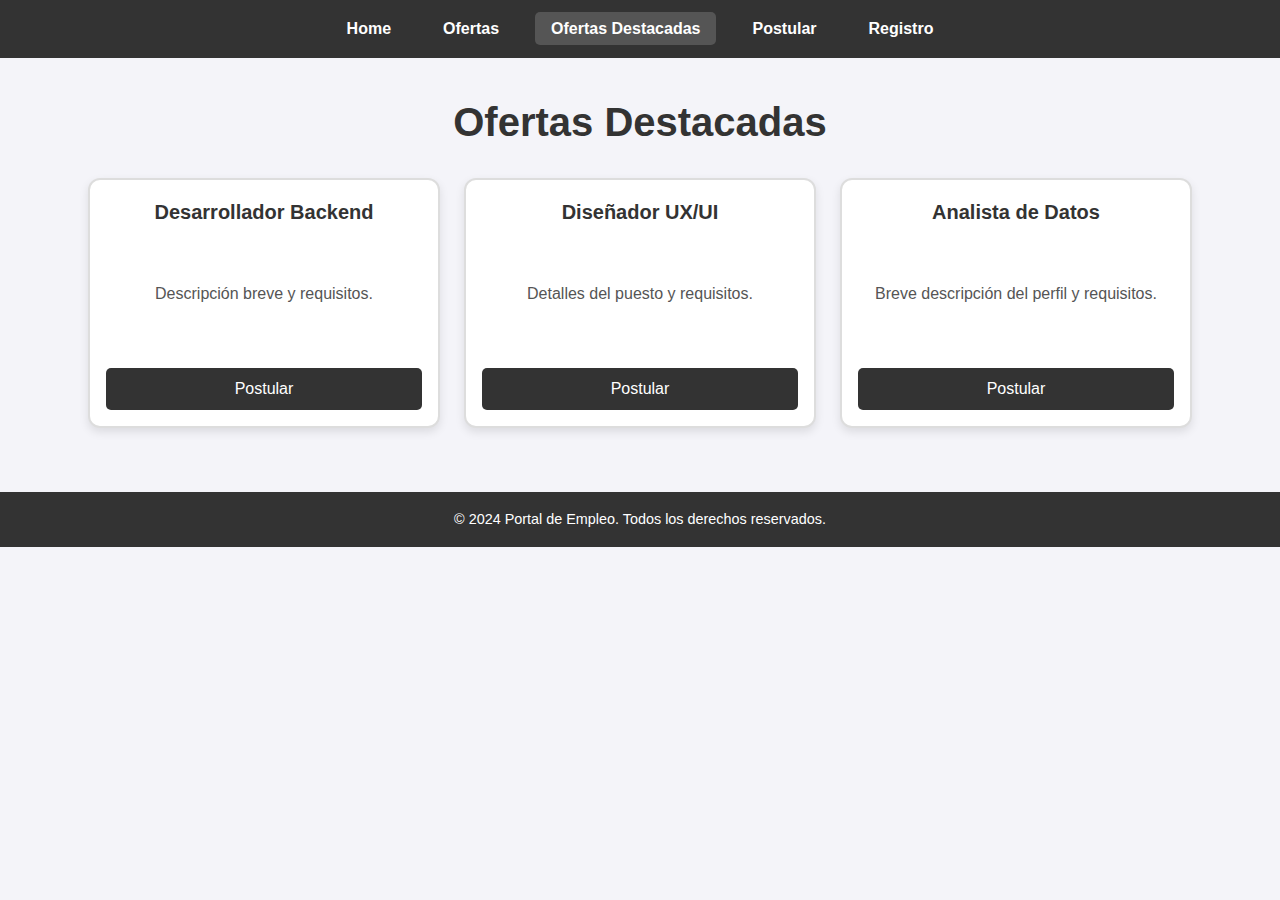
==== destacadas.html @ 7d238fcc "Initial commit" ====
<!DOCTYPE html>
<html lang="es">
<head>
    <meta charset="UTF-8">
    <meta name="viewport" content="width=device-width, initial-scale=1.0">
    <title>Ofertas Destacadas</title>
    <link rel="stylesheet" href="destacadas.css">
</head>
<body>
    <header>
        <nav>
            <ul class="nav-list">
                <li><a href="index.html">Home</a></li>
                <li><a href="ofertas.html">Ofertas</a></li>
                <li><a href="destacadas.html" class="active">Ofertas Destacadas</a></li>
                <li><a href="postular.html">Postular</a></li>
                <li><a href="registro.html">Registro</a></li>
            </ul>
        </nav>
    </header>
    <main>
        <section class="destacadas">
            <h1>Ofertas Destacadas</h1>
            <div class="cards-grid">
                <div class="card">
                    <h2>Desarrollador Backend</h2>
                    <p>Descripción breve y requisitos.</p>
                    <a href="postular.html" class="btn">Postular</a>
                </div>
                <div class="card">
                    <h2>Diseñador UX/UI</h2>
                    <p>Detalles del puesto y requisitos.</p>
                    <a href="postular.html" class="btn">Postular</a>
                </div>
                <div class="card">
                    <h2>Analista de Datos</h2>
                    <p>Breve descripción del perfil y requisitos.</p>
                    <a href="postular.html" class="btn">Postular</a>
                </div>
                <!-- Repite para otras ofertas destacadas -->
            </div>
        </section>
    </main>
    <footer>
        <p>&copy; 2024 Portal de Empleo. Todos los derechos reservados.</p>
    </footer>
    <div id="loading-bar" class="hidden"></div>
    <script src="loading-bar.js"></script>
</body>
</html>
---- destacadas.css ----
/* Reset y estilos globales */
* {
    margin: 0;
    padding: 0;
    box-sizing: border-box;
}

body {
    font-family: Arial, sans-serif;
    background-color: #f4f4f9;
    color: #333;
    line-height: 1.6;
}

/* Encabezado y navegación */
header {
    background-color: #333;
    padding: 1rem 0;
}

.nav-list {
    list-style: none;
    display: flex;
    justify-content: center;
    gap: 20px;
}

.nav-list a {
    color: #fff;
    text-decoration: none;
    padding: 0.5rem 1rem;
    font-weight: bold;
    border-radius: 5px;
    transition: background-color 0.3s ease;
}

.nav-list a:hover, .nav-list .active {
    background-color: #555;
}

/* Contenido principal */
main {
    padding: 2rem;
    max-width: 1200px;
    margin: auto;
}

.destacadas, .ofertas {
    text-align: center;
    margin-bottom: 2rem;
}

.destacadas h1, .ofertas h1 {
    color: #333;
    font-size: 2.5rem;
    margin-bottom: 1.5rem;
}

/* Estilos de la cuadrícula de cards */
.cards-grid {
    display: grid;
    grid-template-columns: repeat(auto-fit, minmax(250px, 1fr));
    gap: 1.5rem;
    padding: 0 1rem;
}

/* Estilo de cada card cuadrada */
.card {
    background-color: #fff;
    border: 2px solid #ddd;
    border-radius: 12px;
    box-shadow: 0 4px 10px rgba(0, 0, 0, 0.1);
    padding: 1rem;
    text-align: center;
    height: 250px; /* Altura fija para asegurar proporción cuadrada */
    display: flex;
    flex-direction: column;
    justify-content: space-between;
    transition: transform 0.3s ease, box-shadow 0.3s ease, border-color 0.3s ease;
}

.card:hover {
    transform: scale(1.05);
    box-shadow: 0 8px 20px rgba(0, 0, 0, 0.15);
    border-color: #333;
}

.card h2 {
    font-size: 1.25rem;
    color: #333;
    margin-bottom: 0.5rem;
}

.card p {
    font-size: 1rem;
    color: #555;
    margin-bottom: 1rem;
}

.btn {
    display: inline-block;
    padding: 0.5rem 1rem;
    font-size: 1rem;
    background-color: #333;
    color: #fff;
    border-radius: 5px;
    text-decoration: none;
    transition: background-color 0.3s ease;
}

.btn:hover {
    background-color: #333;
}

/* Pie de página */
footer {
    background-color: #333;
    color: #fff;
    text-align: center;
    padding: 1rem;
}

footer p {
    font-size: 0.9rem;
}

#loading-bar {
    position: fixed;
    top: 0;
    left: 0;
    height: 4px;
    background-color: #007bff; /* Cambia el color según tu diseño */
    width: 0%;
    z-index: 9999;
    transition: width 0.4s ease-out;
  }
  
  #loading-bar.active {
    width: 100%; /* Simula la barra llenándose */
  }
  
  .hidden {
    display: none; /* Oculta la barra cuando no esté en uso */
  }
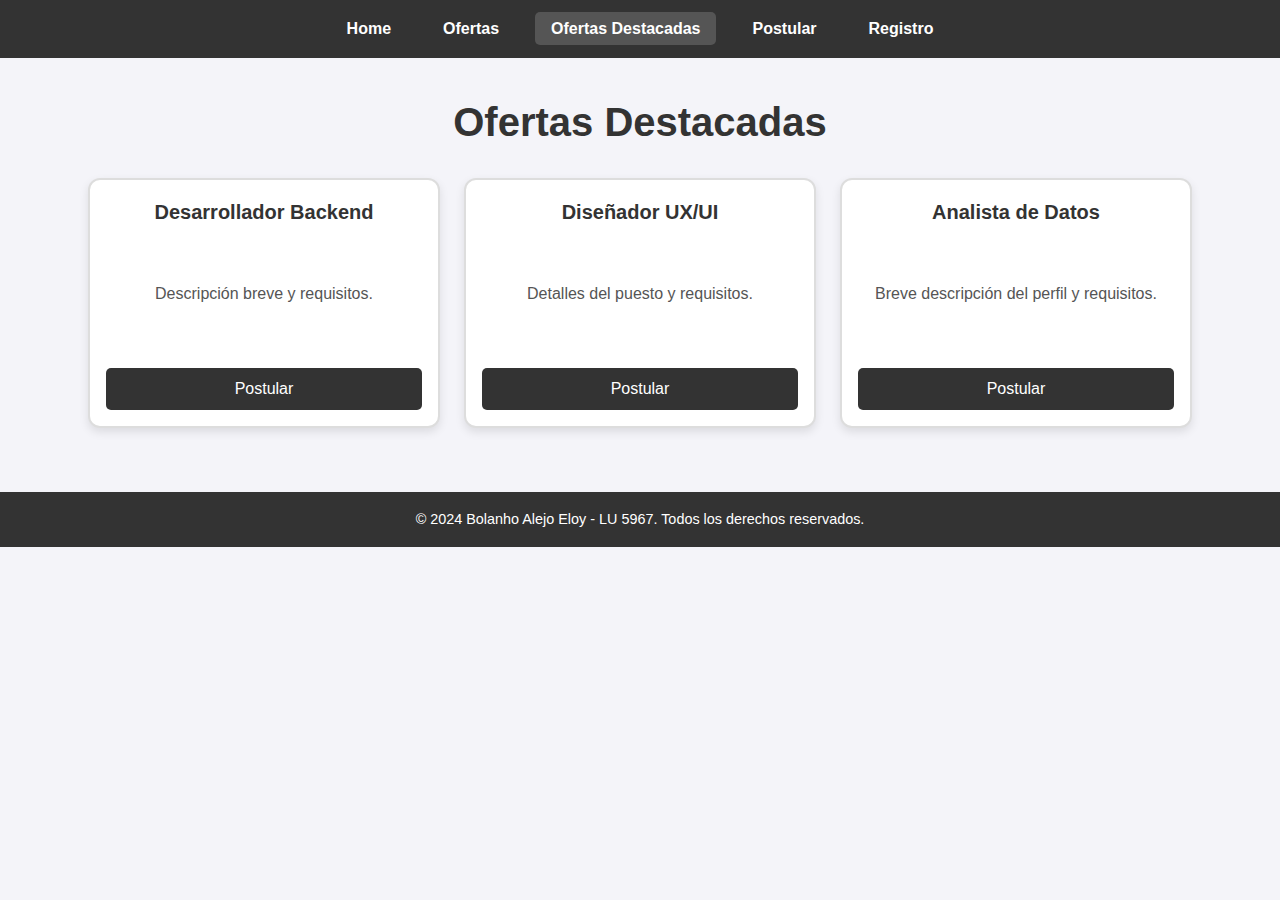
==== commit 5678479c: "Actualizacion Visual" ====
--- a/destacadas.html
+++ b/destacadas.html
@@ -37,12 +37,11 @@
                     <p>Breve descripción del perfil y requisitos.</p>
                     <a href="postular.html" class="btn">Postular</a>
                 </div>
-                <!-- Repite para otras ofertas destacadas -->
             </div>
         </section>
     </main>
     <footer>
-        <p>&copy; 2024 Portal de Empleo. Todos los derechos reservados.</p>
+        <p>&copy; 2024 Bolanho Alejo Eloy - LU 5967. Todos los derechos reservados.</p>
     </footer>
     <div id="loading-bar" class="hidden"></div>
     <script src="loading-bar.js"></script>
--- a/destacadas.css
+++ b/destacadas.css
@@ -1,4 +1,3 @@
-/* Reset y estilos globales */
 * {
     margin: 0;
     padding: 0;
@@ -12,7 +11,6 @@
     line-height: 1.6;
 }
 
-/* Encabezado y navegación */
 header {
     background-color: #333;
     padding: 1rem 0;
@@ -38,7 +36,6 @@
     background-color: #555;
 }
 
-/* Contenido principal */
 main {
     padding: 2rem;
     max-width: 1200px;
@@ -56,7 +53,6 @@
     margin-bottom: 1.5rem;
 }
 
-/* Estilos de la cuadrícula de cards */
 .cards-grid {
     display: grid;
     grid-template-columns: repeat(auto-fit, minmax(250px, 1fr));
@@ -64,7 +60,6 @@
     padding: 0 1rem;
 }
 
-/* Estilo de cada card cuadrada */
 .card {
     background-color: #fff;
     border: 2px solid #ddd;
@@ -72,7 +67,7 @@
     box-shadow: 0 4px 10px rgba(0, 0, 0, 0.1);
     padding: 1rem;
     text-align: center;
-    height: 250px; /* Altura fija para asegurar proporción cuadrada */
+    height: 250px;
     display: flex;
     flex-direction: column;
     justify-content: space-between;
@@ -112,7 +107,6 @@
     background-color: #333;
 }
 
-/* Pie de página */
 footer {
     background-color: #333;
     color: #fff;
@@ -129,17 +123,17 @@
     top: 0;
     left: 0;
     height: 4px;
-    background-color: #007bff; /* Cambia el color según tu diseño */
+    background-color: #007bff;
     width: 0%;
     z-index: 9999;
     transition: width 0.4s ease-out;
   }
   
   #loading-bar.active {
-    width: 100%; /* Simula la barra llenándose */
+    width: 100%;
   }
   
   .hidden {
-    display: none; /* Oculta la barra cuando no esté en uso */
+    display: none;
   }
   
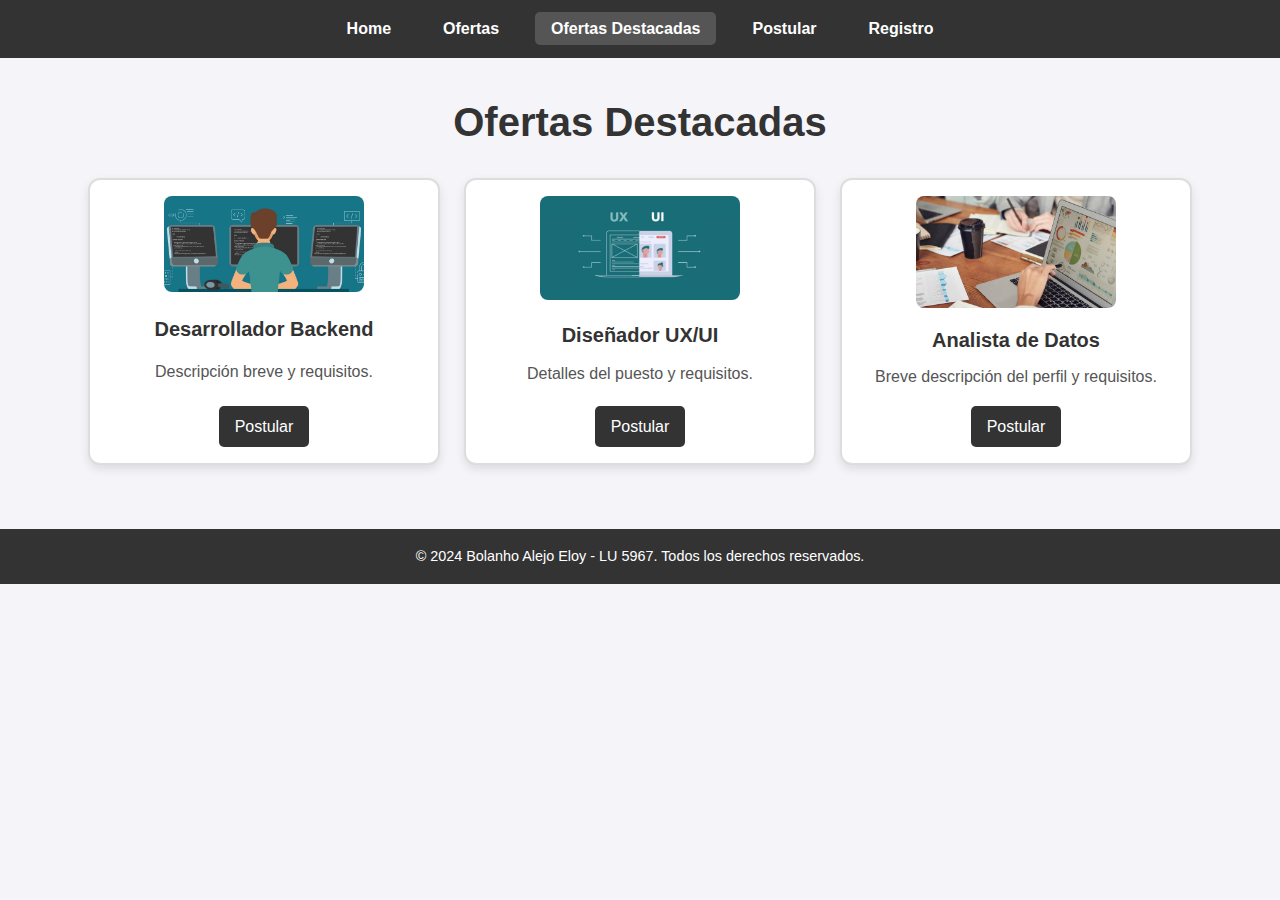
==== commit 7e09bd98: "Correcciones recomendadas" ====
--- a/destacadas.html
+++ b/destacadas.html
@@ -1,6 +1,26 @@
 <!DOCTYPE html>
 <html lang="es">
 <head>
+    <!-- Google tag (gtag.js) -->
+<script async src="https://www.googletagmanager.com/gtag/js?id=G-Q091GVLK1D"></script>
+<script>
+  window.dataLayer = window.dataLayer || [];
+  function gtag(){dataLayer.push(arguments);}
+  gtag('js', new Date());
+
+  gtag('config', 'G-Q091GVLK1D');
+</script>
+<!-- Hotjar Tracking Code for Sitio 5209380 (falta el nombre) -->
+<script>
+    (function(h,o,t,j,a,r){
+        h.hj=h.hj||function(){(h.hj.q=h.hj.q||[]).push(arguments)};
+        h._hjSettings={hjid:5209380,hjsv:6};
+        a=o.getElementsByTagName('head')[0];
+        r=o.createElement('script');r.async=1;
+        r.src=t+h._hjSettings.hjid+j+h._hjSettings.hjsv;
+        a.appendChild(r);
+    })(window,document,'https://static.hotjar.com/c/hotjar-','.js?sv=');
+</script>
     <meta charset="UTF-8">
     <meta name="viewport" content="width=device-width, initial-scale=1.0">
     <title>Ofertas Destacadas</title>
@@ -8,11 +28,12 @@
 </head>
 <body>
     <header>
+        <button class="menu-toggle" aria-label="Toggle menu">☰</button>
         <nav>
             <ul class="nav-list">
                 <li><a href="index.html">Home</a></li>
                 <li><a href="ofertas.html">Ofertas</a></li>
-                <li><a href="destacadas.html" class="active">Ofertas Destacadas</a></li>
+                <li><a href="destacadas.html"  class="active">Ofertas Destacadas</a></li>
                 <li><a href="postular.html">Postular</a></li>
                 <li><a href="registro.html">Registro</a></li>
             </ul>
@@ -23,16 +44,19 @@
             <h1>Ofertas Destacadas</h1>
             <div class="cards-grid">
                 <div class="card">
+                    <img src="Desarrollador-web-frond-back-end.jpg" alt="Desarrollador-Backend" class="card-img">
                     <h2>Desarrollador Backend</h2>
                     <p>Descripción breve y requisitos.</p>
                     <a href="postular.html" class="btn">Postular</a>
                 </div>
                 <div class="card">
+                    <img src="Future-and-Scope-of-UIUX-Design-1200x628.webp" alt="Diseñador-UX/UI" class="card-img">
                     <h2>Diseñador UX/UI</h2>
                     <p>Detalles del puesto y requisitos.</p>
                     <a href="postular.html" class="btn">Postular</a>
                 </div>
                 <div class="card">
+                    <img src="1680486389427.jpeg" alt="Analista-de-datos" class="card-img">
                     <h2>Analista de Datos</h2>
                     <p>Breve descripción del perfil y requisitos.</p>
                     <a href="postular.html" class="btn">Postular</a>
@@ -45,5 +69,15 @@
     </footer>
     <div id="loading-bar" class="hidden"></div>
     <script src="loading-bar.js"></script>
+    <script>
+        document.addEventListener('DOMContentLoaded', () => {
+            const menuToggle = document.querySelector('.menu-toggle');
+            const navList = document.querySelector('.nav-list');
+    
+            menuToggle.addEventListener('click', () => {
+                navList.classList.toggle('active');
+            });
+        });
+    </script> 
 </body>
 </html>
--- a/destacadas.css
+++ b/destacadas.css
@@ -67,11 +67,21 @@
     box-shadow: 0 4px 10px rgba(0, 0, 0, 0.1);
     padding: 1rem;
     text-align: center;
-    height: 250px;
+    height: auto; /* Cambia de fijo a automático para adaptarse al contenido */
     display: flex;
     flex-direction: column;
+    align-items: center; /* Asegura que el contenido esté centrado horizontalmente */
     justify-content: space-between;
     transition: transform 0.3s ease, box-shadow 0.3s ease, border-color 0.3s ease;
+}
+
+.card-img {
+    width: 100%; /* Asegura que la imagen se adapte al ancho del contenedor */
+    max-width: 200px; /* Define un tamaño máximo */
+    height: auto; /* Mantén la proporción de la imagen */
+    border-radius: 8px; /* Opcional: añade bordes redondeados */
+    margin-bottom: 1rem; /* Añade un espacio entre la imagen y el texto */
+    object-fit: cover; /* Asegura que la imagen llene su contenedor sin deformarse */
 }
 
 .card:hover {
@@ -136,4 +146,109 @@
   .hidden {
     display: none;
   }
+
+  .menu-toggle {
+    display: none;
+    background: none;
+    border: none;
+    color: white;
+    font-size: 1.5rem;
+    position: absolute;
+    top: 15px;
+    right: 20px;
+    cursor: pointer;
+    z-index: 1100;
+    animation: fadeIn 0.8s ease;
+}
+
+  @media (max-width: 768px) {
+    .menu-toggle {
+        display: block;
+    }
+
+    .nav-list {
+        display: none;
+        flex-direction: column;
+        background-color: #333;
+        position: fixed;
+        top: 60px;
+        left: 0;
+        width: 100%;
+        height: 100vh;
+        justify-content: flex-start;
+        align-items: center;
+        padding-top: 20px;
+        z-index: 1000;
+        overflow-y: auto;
+        animation: slideIn 0.5s ease;
+    }
+
+    .nav-list.active {
+        display: flex;
+    }
+
+    .nav-list a {
+        padding: 15px;
+        border-bottom: 1px solid #444;
+        text-align: center;
+        width: 100%;
+    }
+}
+
+@media (max-width: 480px) {
+    .postulaciones {
+        padding: 20px;
+    }
+
+    .postulacion {
+        padding: 20px;
+    }
+
+    .btn {
+        padding: 10px 20px;
+        font-size: 0.9rem;
+    }
+}
+
+@keyframes fadeIn {
+    from {
+        opacity: 0;
+        transform: translateY(-10px);
+    }
+    to {
+        opacity: 1;
+        transform: translateY(0);
+    }
+}
+
+@keyframes slideInFromLeft {
+    from {
+        opacity: 0;
+        transform: translateX(-30px);
+    }
+    to {
+        opacity: 1;
+        transform: translateX(0);
+    }
+}
+
+@keyframes popIn {
+    from {
+        transform: scale(0.9);
+        opacity: 0;
+    }
+    to {
+        transform: scale(1);
+        opacity: 1;
+    }
+}
+
+@keyframes slideIn {
+    from {
+        transform: translateX(-100%);
+    }
+    to {
+        transform: translateX(0);
+    }
+}
   
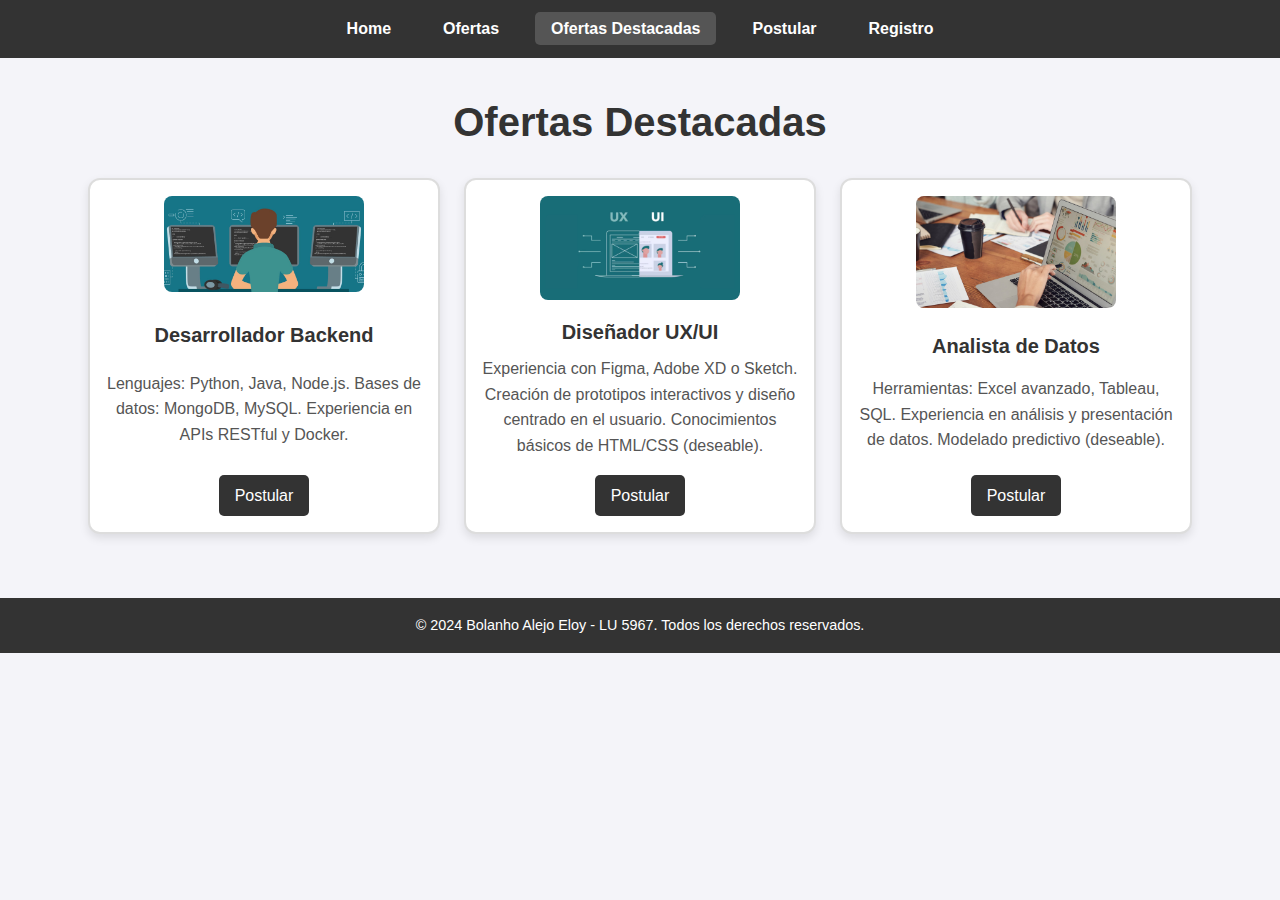
==== commit 2c0d48da: "Fix-Info" ====
--- a/destacadas.html
+++ b/destacadas.html
@@ -46,19 +46,25 @@
                 <div class="card">
                     <img src="Desarrollador-web-frond-back-end.jpg" alt="Desarrollador-Backend" class="card-img">
                     <h2>Desarrollador Backend</h2>
-                    <p>Descripción breve y requisitos.</p>
+                    <p>Lenguajes: Python, Java, Node.js.
+                        Bases de datos: MongoDB, MySQL.
+                        Experiencia en APIs RESTful y Docker.</p>
                     <a href="postular.html" class="btn">Postular</a>
                 </div>
                 <div class="card">
                     <img src="Future-and-Scope-of-UIUX-Design-1200x628.webp" alt="Diseñador-UX/UI" class="card-img">
                     <h2>Diseñador UX/UI</h2>
-                    <p>Detalles del puesto y requisitos.</p>
+                    <p>Experiencia con Figma, Adobe XD o Sketch.
+                        Creación de prototipos interactivos y diseño centrado en el usuario.
+                        Conocimientos básicos de HTML/CSS (deseable).</p>
                     <a href="postular.html" class="btn">Postular</a>
                 </div>
                 <div class="card">
                     <img src="1680486389427.jpeg" alt="Analista-de-datos" class="card-img">
                     <h2>Analista de Datos</h2>
-                    <p>Breve descripción del perfil y requisitos.</p>
+                    <p>Herramientas: Excel avanzado, Tableau, SQL.
+                        Experiencia en análisis y presentación de datos.
+                        Modelado predictivo (deseable).</p>
                     <a href="postular.html" class="btn">Postular</a>
                 </div>
             </div>
--- a/destacadas.css
+++ b/destacadas.css
@@ -67,21 +67,21 @@
     box-shadow: 0 4px 10px rgba(0, 0, 0, 0.1);
     padding: 1rem;
     text-align: center;
-    height: auto; /* Cambia de fijo a automático para adaptarse al contenido */
+    height: auto;
     display: flex;
     flex-direction: column;
-    align-items: center; /* Asegura que el contenido esté centrado horizontalmente */
+    align-items: center;
     justify-content: space-between;
     transition: transform 0.3s ease, box-shadow 0.3s ease, border-color 0.3s ease;
 }
 
 .card-img {
-    width: 100%; /* Asegura que la imagen se adapte al ancho del contenedor */
-    max-width: 200px; /* Define un tamaño máximo */
-    height: auto; /* Mantén la proporción de la imagen */
-    border-radius: 8px; /* Opcional: añade bordes redondeados */
-    margin-bottom: 1rem; /* Añade un espacio entre la imagen y el texto */
-    object-fit: cover; /* Asegura que la imagen llene su contenedor sin deformarse */
+    width: 100%;
+    max-width: 200px;
+    height: auto;
+    border-radius: 8px;
+    margin-bottom: 1rem;
+    object-fit: cover;
 }
 
 .card:hover {
